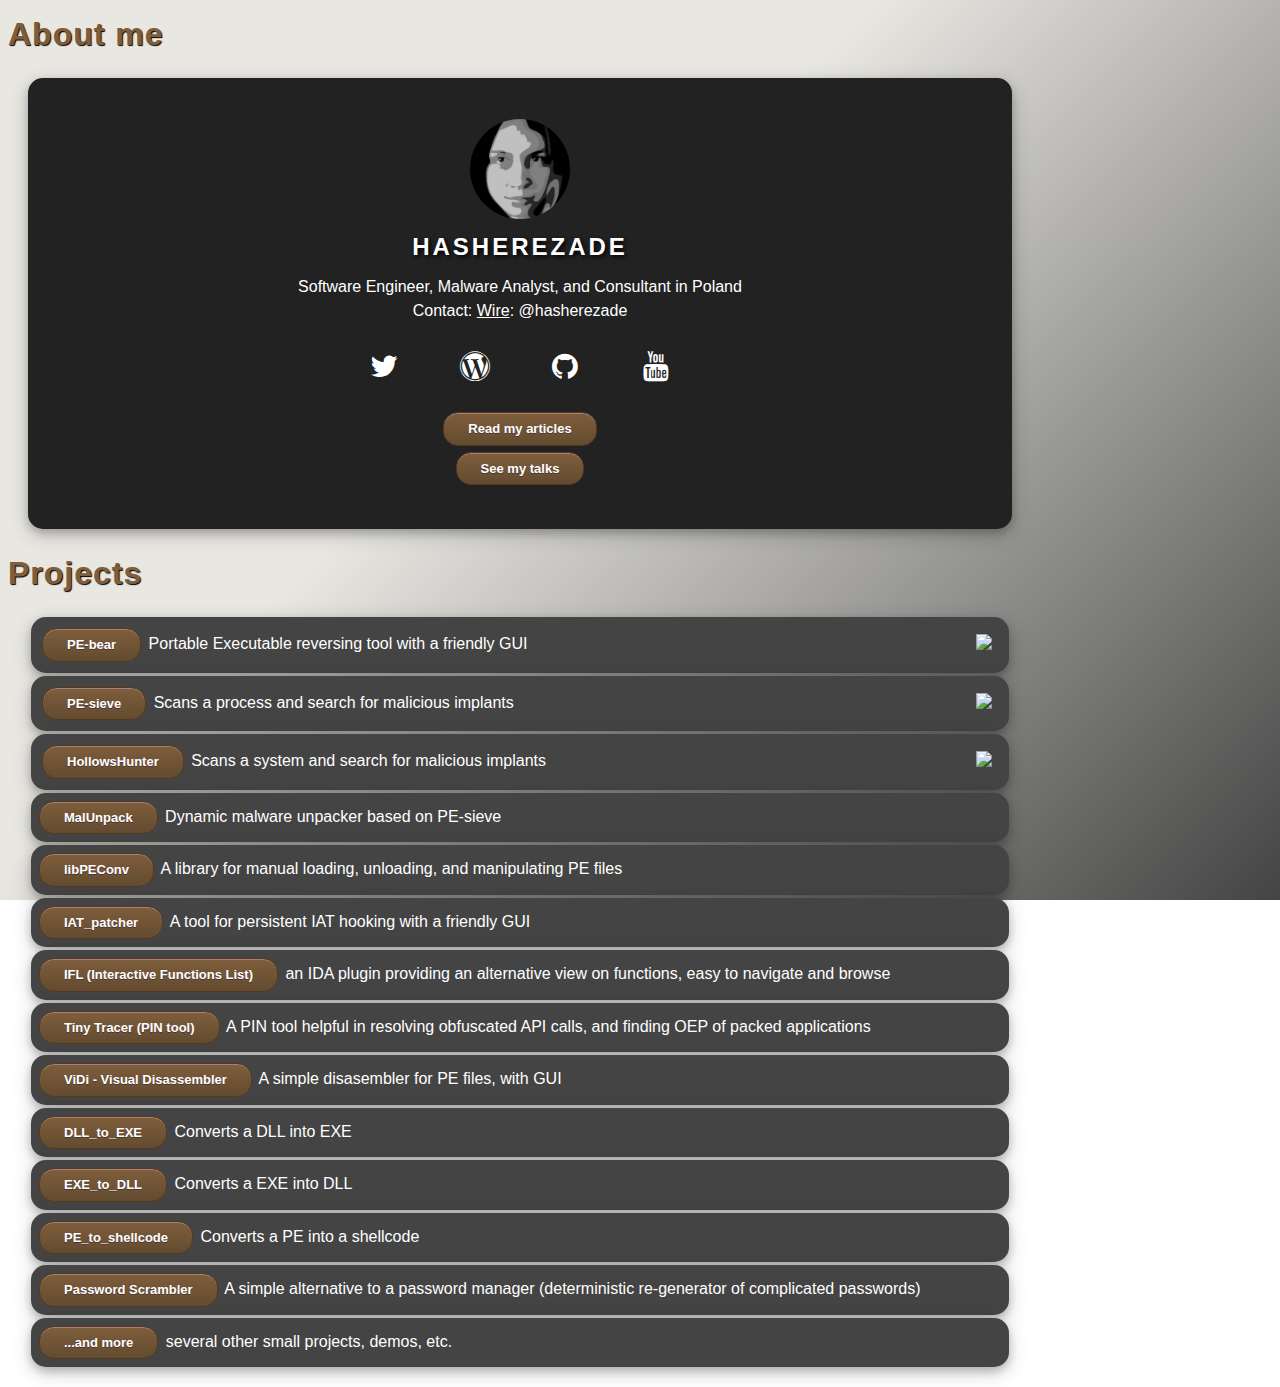
==== index.html @ d14320ca "[FEATURE] Added mal_unpack to the list" ====
<!DOCTYPE HTML>
<html lang="en-US">
    <head>
        <meta charset="UTF-8">
		<link rel="shortcut icon" href="favicon.ico" type="/image/x-icon">
		<link rel="stylesheet" href="https://cdnjs.cloudflare.com/ajax/libs/font-awesome/4.7.0/css/font-awesome.min.css">
		<link rel="stylesheet" href="style.css"/>
		
        <title>Hasherezade's projects</title>
		<meta name="HandheldFriendly" content="True"/>
		<meta name="MobileOptimized" content="320"/>
		<meta name="viewport" content="width=device-width, initial-scale=1, minimum-scale=1, target-densitydpi=device-dpi" />
		<meta name="robots" content="index"/><meta name="description" content="Hasherezade. Software engineer, Malware Analyst, and consultant in Poland."/>
		<meta name="keywords" content="programming, technology, reverse engineering, malware"/>
		<meta name="author" content="Hasherezade"/>
    </head>
    <body>
		<h1>About me</h1>
		<div class="view_adjusted">
		<div class="central_box">
		<p>
		<center>
		<img src="img/logo.jpg" class="avatar"></img><br/>
		<h2>HASHEREZADE</h2>
		Software Engineer, Malware Analyst, and Consultant in Poland</a><br/>
		Contact: <a href="http://wire.com" target="_blank">Wire</a>: @hasherezade
		<br/>
		<a href="https://twitter.com/hasherezade/" class="fa fa-twitter" target="_blank"></a>
		<a href="https://hshrzd.wordpress.com/" class="fa fa-wordpress" target="_blank"></a>
		<a href="https://github.com/hasherezade/" class="fa fa-github" target="_blank"></a>
		<a href="https://youtube.com/hasherezade/" class="fa fa-youtube" target="_blank"></a>
		<br/>
		<a href="articles.html" class="myButton">Read my articles</a><br/>
		<a href="https://talks.hasherezade.net/" class="myButton" target="_blank" >See my talks</a><br/>
		</center>
		</p>
		</div>
		</div>
		<h1>Projects</h1>
		<div class="view_adjusted">
		<div class="links_box">
		
			<span class="blurb_box">
			<table border="0" width="100%"><tr><td>
			<a href="https://hshrzd.wordpress.com/pe-bear/" class="myButton" target="_blank">PE-bear</a>
			Portable Executable reversing tool with a friendly GUI 
			<img src="https://img.shields.io/github/release/hasherezade/pe-bear-releases.svg" class="buildButton" align="right"></img>
			</td></tr></table>
			</span>
			
			<span class="blurb_box">
			<table border="0" width="100%"><tr><td>
			<a href="https://pe-sieve.hasherezade.net" class="myButton"  target="_blank">PE-sieve</a>
			Scans a process and search for malicious implants
			<img src="https://img.shields.io/github/release/hasherezade/pe-sieve.svg" class="buildButton" align="right"></img>
			</td></tr></table>
			</span>
			
			<span class="blurb_box">
			<table border="0" width="100%"><tr><td>
			<a href="https://github.com/hasherezade/hollows_hunter" class="myButton"  target="_blank">HollowsHunter</a>
			Scans a system and search for malicious implants
			<img src="https://img.shields.io/github/release/hasherezade/hollows_hunter.svg" class="buildButton" align="right"></img>
			</td></tr></table>
			</span>

			<span class="blurb_box">
			<a href="https://github.com/hasherezade/mal_unpack" class="myButton" target="_blank">MalUnpack</a>
			Dynamic malware unpacker based on PE-sieve 
			</span>

			<span class="blurb_box">
			<a href="https://github.com/hasherezade/libPeConv" class="myButton" target="_blank">libPEConv</a>
			A library for manual loading, unloading, and manipulating PE files
			</span>
			<span class="blurb_box">
			<a href="https://hasherezade.github.io/IAT_patcher/" class="myButton" target="_blank">IAT_patcher</a>
			A tool for persistent IAT hooking with a friendly GUI
			</span>
			<span class="blurb_box">
			<a href="https://github.com/hasherezade/ida_ifl" class="myButton" target="_blank">IFL (Interactive Functions List)</a>
			an IDA plugin providing an alternative view on functions, easy to navigate and browse
			</span>
			<span class="blurb_box">
			<a href="https://github.com/hasherezade/tiny_tracer" class="myButton" target="_blank">Tiny Tracer (PIN tool)</a>
			A PIN tool helpful in resolving obfuscated API calls, and finding OEP of packed applications
			</span>
			<span class="blurb_box">
			<a href="https://hshrzd.wordpress.com/vidi-visual-disassembler/" class="myButton" target="_blank">ViDi - Visual Disassembler</a>
			A simple disasembler for PE files, with GUI
			</span>
			<span class="blurb_box">
			<a href="https://github.com/hasherezade/dll_to_exe" class="myButton" target="_blank">DLL_to_EXE</a>
			Converts a DLL into EXE
			</span>
			<span class="blurb_box">
			<a href="https://github.com/hasherezade/exe_to_dll" class="myButton" target="_blank">EXE_to_DLL</a>
			Converts a EXE into DLL
			</span>
			<span class="blurb_box">
			<a href="https://github.com/hasherezade/pe_to_shellcode" class="myButton" target="_blank">PE_to_shellcode</a>
			Converts a PE into a shellcode
			</span>
			<span class="blurb_box">
			<a href="https://hasherezade.github.io/passcrambler/" class="myButton">Password Scrambler</a>
			A simple alternative to a password manager (deterministic re-generator of complicated passwords)
			</span>
			<span class="blurb_box">
			<a class="myButton" onclick="window.open('https://github.com/hasherezade?tab=repositories')">...and more</a>
			several other small projects, demos, etc.
			</span>
		</div>
		</div>
	</body>
</html>
---- style.css ----
@viewport {
  width: device-width;
  zoom: 1.0 ;
} 

@-ms-viewport {
  width: device-width;
}

/* code that is here, until the first @media block, will apply to any screen size */
.view_adjusted {
    width: 1024px;
}

@media screen and (max-width: 1024px) {
  /* comes into effect for screens bigger than max-width pixels */
  .view_adjusted {
    width: 100% ;
  }
}

/* code that is here will apply to any screen size */ 

/**
 * Prevent iOS text size adjust after orientation change, without disabling
 * user zoom.
 */
html {
  -ms-text-size-adjust: 100%;
  -webkit-text-size-adjust: 100%;
}

p {
  color: white;
  text-align: center;
  opacity: 1;
}

body {
  box-sizing: border-box;
  color:#373737;
  background-color: e8e7e2;
  background: -webkit-linear-gradient(315deg, #e8e7e2 0%, #e8e7e2 47%, #444444 100%) fixed;
  background: linear-gradient(135deg, #e8e7e2 0%, #e8e7e2 40%, #444444 100%) fixed;
  font-size: 16px;
  font-family: 'Myriad Pro', Calibri, Helvetica, Arial, sans-serif;
  line-height: 1.5;
  -webkit-font-smoothing: antialiased;
}

h1, h2, h3, h4, h5, h6 {
  margin: 10px 0;
  font-weight: 700;
  color:white;
  font-family: 'Lucida Grande', 'Calibri', Helvetica, Arial, sans-serif;
  letter-spacing: +1px;
  text-shadow: 2px 2px 4px #000000;
}

h1 {
  color: #7d5d3b;
  text-shadow: 1px 1px 1px #000000;
} 

h2{
  letter-spacing: +3px;
}

.central_box {
  background-color: #222222;
  color: white;
  border-radius: 15px;
  display: block;
  margin: 20px;
  align-items: center;
  padding: 25px;
  box-shadow: 0 4px 8px 0 rgba(0, 0, 0, 0.2), 0 6px 20px 0 rgba(0, 0, 0, 0.19);
}

.links_box {
  margin: 20px;
  align-items: center;
}

.content_box {
  margin: 1.5%;
}


.avatar {
  vertical-align: middle;
  width: 100px;
  height: 100px;
  border-radius: 50%;
}

.icon {
  vertical-align: middle;
  width: 25px;
  height: 25px;
  margin: 5px;
}

 /* unvisited link */
a:link {
  color: white;
}

/* visited link */
a:visited {
  color: goldenrod;
}

/* mouse over link */
a:hover {
  color: hotpink;
}

/* selected link */
a:active {
  color: purple;
}

.normal {
	filter: invert(0%);
}

.inverted {
	filter: invert(100%);
}

.blurb_box {
  background-color: #444444;
  color: white;
  border-radius: 15px;
  display: block;
  margin: 3px;
  text-align: left;
  padding: 5px;
  box-shadow: 0 4px 8px 0 rgba(0, 0, 0, 0.2), 0 6px 20px 0 rgba(0, 0, 0, 0.19);
}

.blurb_box:hover {
  background-color: #222222;
  color: white;
}

.myButton {
	box-shadow:inset 0px 1px 0px 0px #a6827e;
	background:linear-gradient(to bottom, #7d5d3b 5%, #634b30 100%);
	background-color:#7d5d3b;
	border-radius:15px;
	border:1px solid #54381e;
	display:inline-block;
	cursor:pointer;
	color:#ffffff;
	font-family:Arial;
	font-size:13px;
	font-weight:bold;
	padding:6px 24px;
	text-decoration:none;
	text-shadow:0px 1px 0px #4d3534;
	margin: 3px;
}

.myButton:hover {
	background:linear-gradient(to bottom, #634b30 5%, #7d5d3b 100%);
	background-color:#634b30;
}
.myButton:active {
	position:relative;
	top:1px;
}

.buildButton {
	background-color:none;
	display:inline-block;
	align-items: right;
	padding:6px 6px;
	margin: 3px;
}

.tooltip {
  position: relative;
  display: inline-block;
  border-bottom: 1px dotted black;
}

.tooltip .tooltiptext {
  visibility: hidden;
  background-color: white;
  color: black;
  min-width: 350px;
  text-align: center;
  border-radius: 6px;
  padding: 5px 0;
  
  /* Position the tooltip */
  position: absolute;
  z-index: 1;
  top: -5px;
  left: 105%;
}

.tooltip:hover .tooltiptext {
  visibility: visible;
  opacity: 0.9;
}

/* Style all font awesome icons */
.fa {
  padding: 3%;
  font-size: 30px;
  width: 30px;
  text-align: center;
  text-decoration: none;
  border-radius: 50%;
}

/* Add a hover effect if you want */
.fa:hover {
  opacity: 0.7;
}

.no_bg
{
	color:#ffffff;
	text-decoration:none;
}

.no_bg:link
{
	color:#ffffff;
	text-decoration:none;
}

.no_bg:hover
{
	color:lime;
}
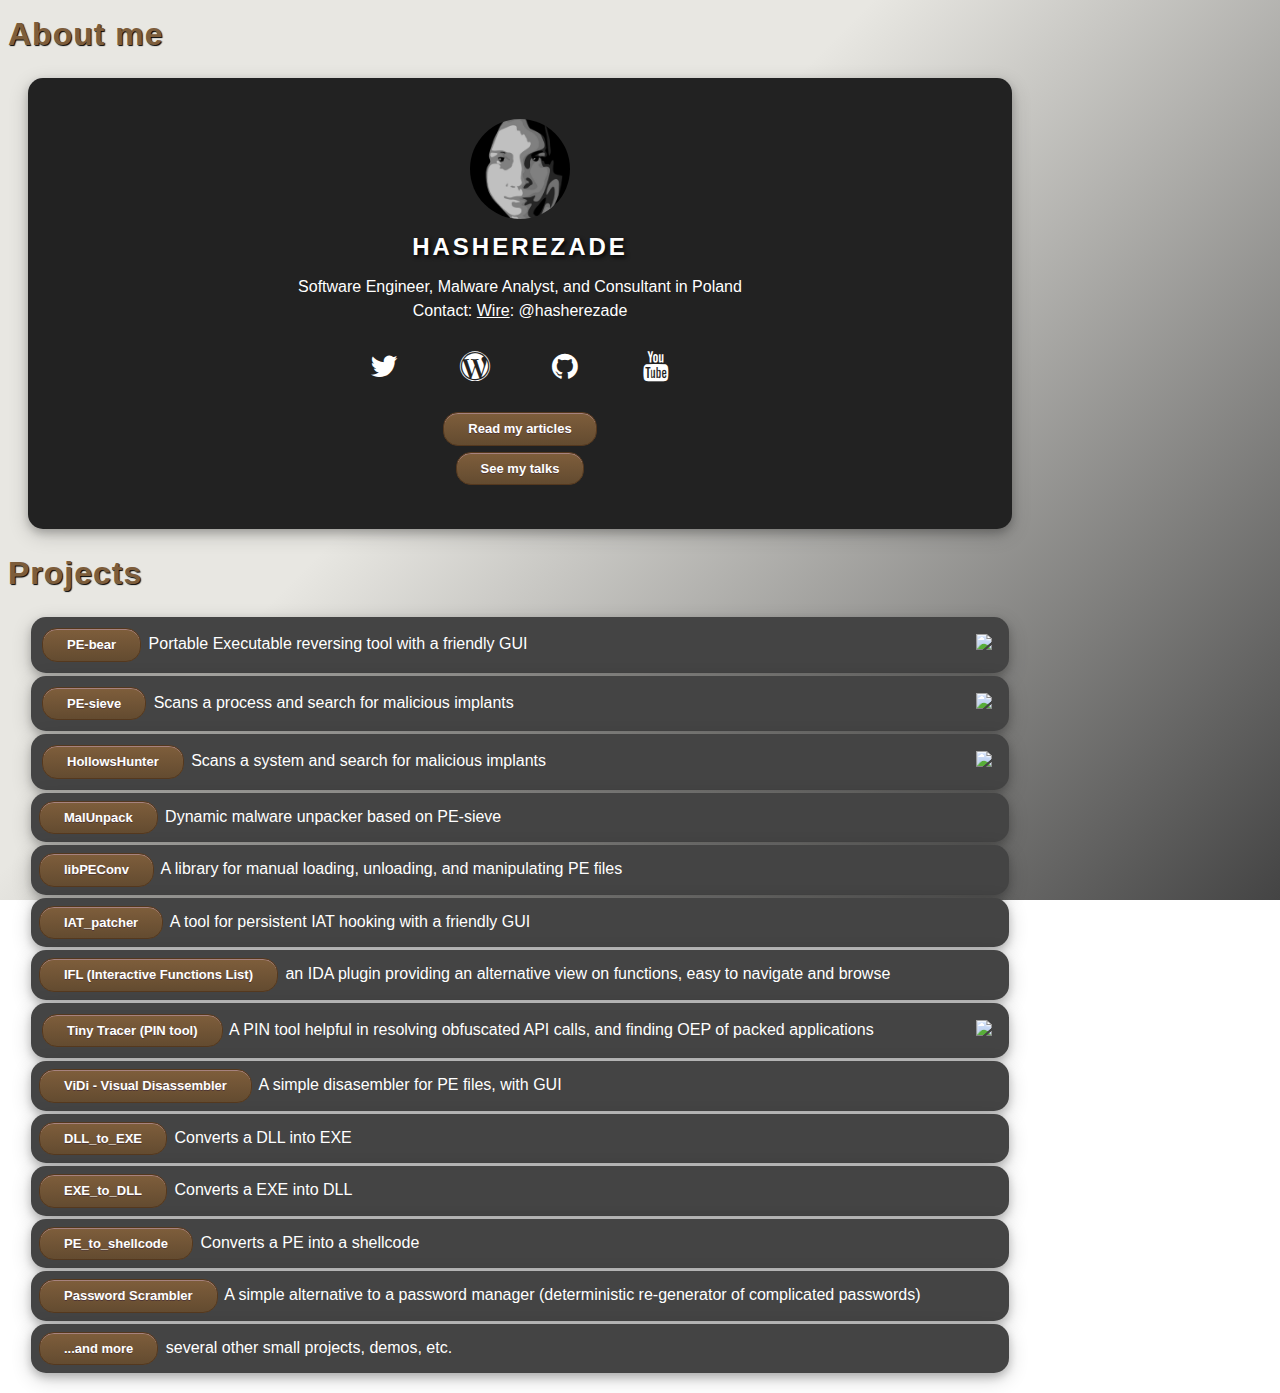
==== commit 64196143: "[FEATURE] Added badge for TinyTracer" ====
--- a/index.html
+++ b/index.html
@@ -25,10 +25,10 @@
 		Software Engineer, Malware Analyst, and Consultant in Poland</a><br/>
 		Contact: <a href="http://wire.com" target="_blank">Wire</a>: @hasherezade
 		<br/>
-		<a href="https://twitter.com/hasherezade/" class="fa fa-twitter" target="_blank"></a>
-		<a href="https://hshrzd.wordpress.com/" class="fa fa-wordpress" target="_blank"></a>
-		<a href="https://github.com/hasherezade/" class="fa fa-github" target="_blank"></a>
-		<a href="https://youtube.com/hasherezade/" class="fa fa-youtube" target="_blank"></a>
+		<a href="https://twitter.com/hasherezade/" class="fa fa-twitter"></a>
+		<a href="https://hshrzd.wordpress.com/" class="fa fa-wordpress"></a>
+		<a href="https://github.com/hasherezade/" class="fa fa-github"></a>
+		<a href="https://youtube.com/hasherezade/" class="fa fa-youtube"></a>
 		<br/>
 		<a href="articles.html" class="myButton">Read my articles</a><br/>
 		<a href="https://talks.hasherezade.net/" class="myButton" target="_blank" >See my talks</a><br/>
@@ -81,10 +81,15 @@
 			<a href="https://github.com/hasherezade/ida_ifl" class="myButton" target="_blank">IFL (Interactive Functions List)</a>
 			an IDA plugin providing an alternative view on functions, easy to navigate and browse
 			</span>
+			
 			<span class="blurb_box">
+			<table border="0" width="100%"><tr><td>
 			<a href="https://github.com/hasherezade/tiny_tracer" class="myButton" target="_blank">Tiny Tracer (PIN tool)</a>
 			A PIN tool helpful in resolving obfuscated API calls, and finding OEP of packed applications
+			<img src="https://img.shields.io/github/release/hasherezade/tiny_tracer.svg" class="buildButton" align="right"></img>
+			</td></tr></table>
 			</span>
+			
 			<span class="blurb_box">
 			<a href="https://hshrzd.wordpress.com/vidi-visual-disassembler/" class="myButton" target="_blank">ViDi - Visual Disassembler</a>
 			A simple disasembler for PE files, with GUI
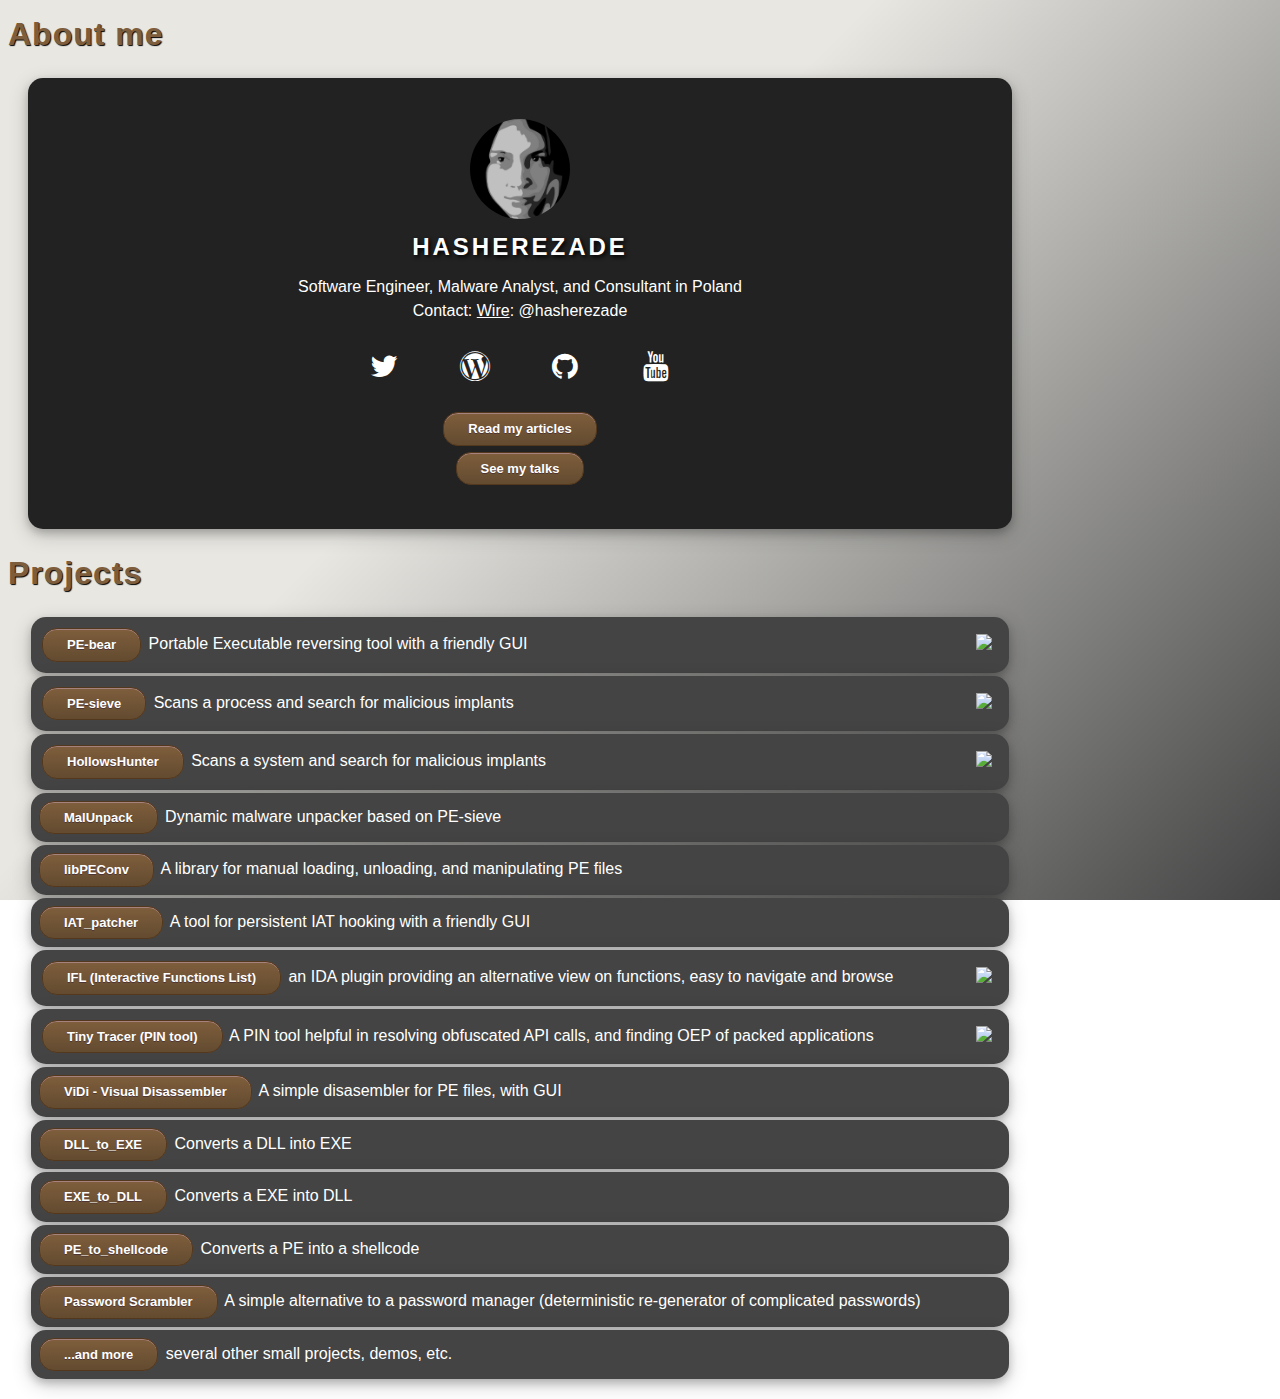
==== commit 1049c17c: "[FEATURE] Added badge for IDA IFL" ====
--- a/index.html
+++ b/index.html
@@ -77,9 +77,13 @@
 			<a href="https://hasherezade.github.io/IAT_patcher/" class="myButton" target="_blank">IAT_patcher</a>
 			A tool for persistent IAT hooking with a friendly GUI
 			</span>
+			
 			<span class="blurb_box">
+			<table border="0" width="100%"><tr><td>
 			<a href="https://github.com/hasherezade/ida_ifl" class="myButton" target="_blank">IFL (Interactive Functions List)</a>
 			an IDA plugin providing an alternative view on functions, easy to navigate and browse
+			<img src="https://img.shields.io/github/release/hasherezade/ida_ifl.svg" class="buildButton" align="right"></img>
+			</td></tr></table>
 			</span>
 			
 			<span class="blurb_box">
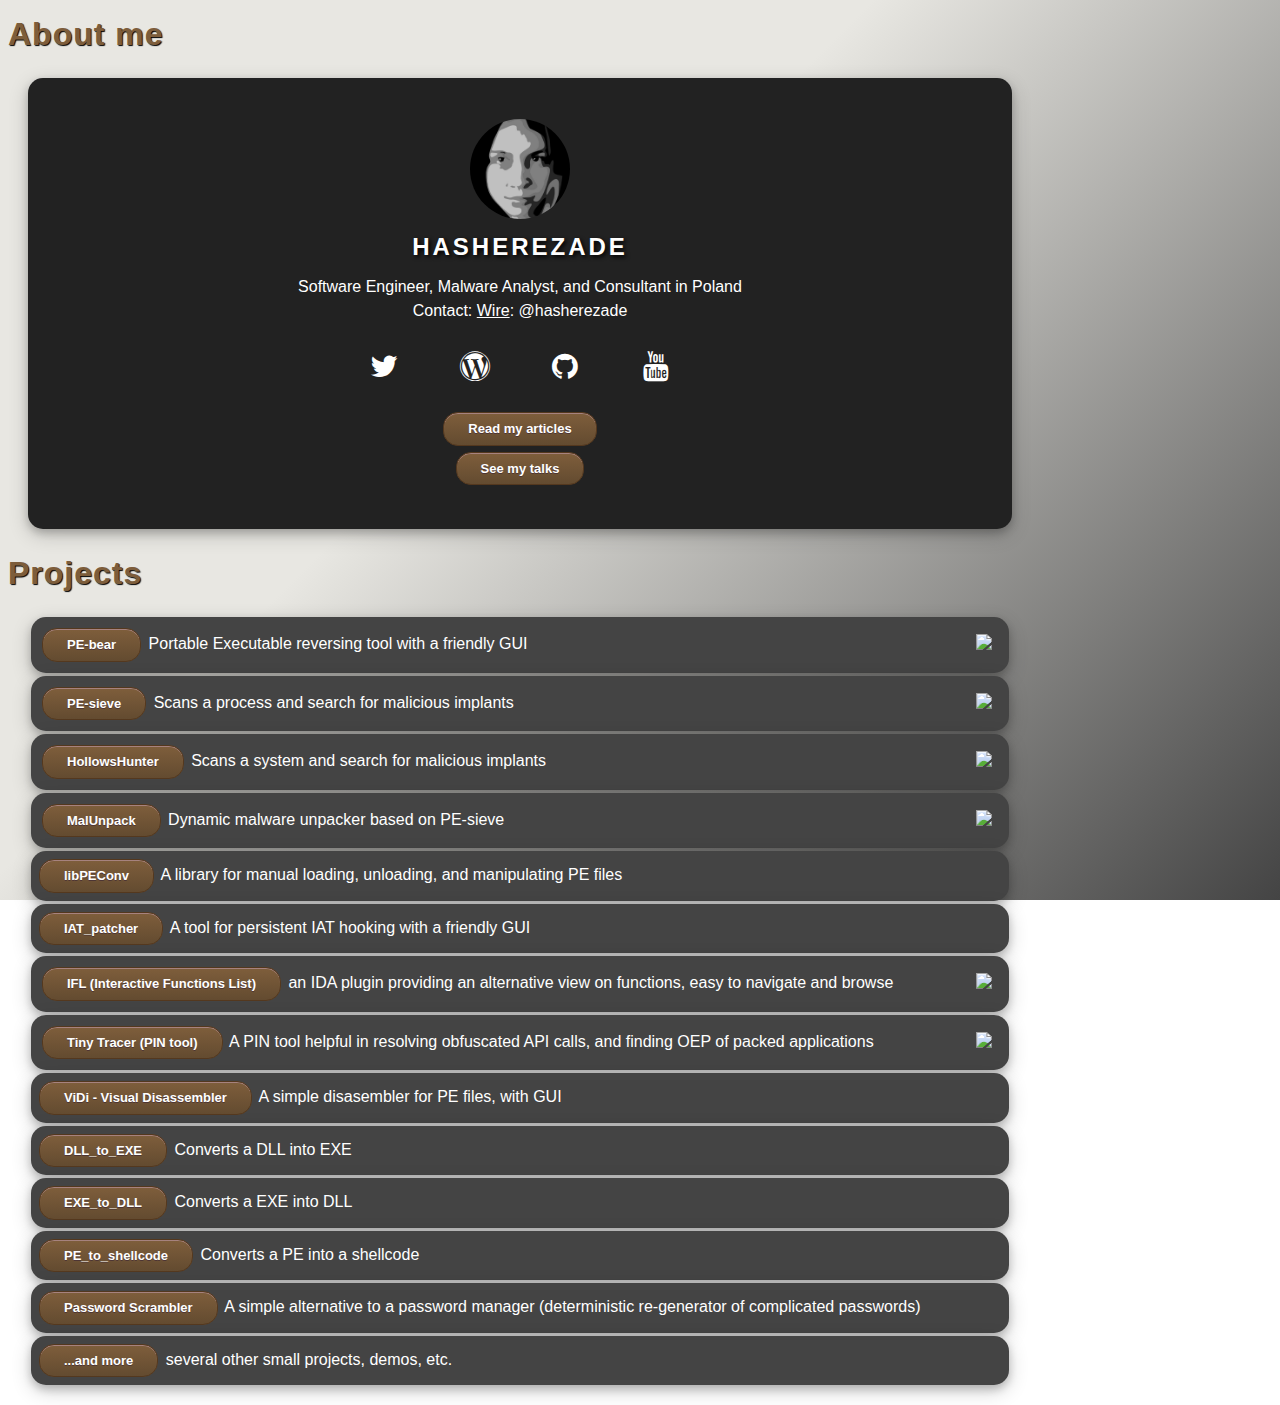
==== commit 62939407: "Added badge for mal_unpack" ====
--- a/index.html
+++ b/index.html
@@ -65,8 +65,11 @@
 			</span>
 
 			<span class="blurb_box">
+			<table border="0" width="100%"><tr><td>
 			<a href="https://github.com/hasherezade/mal_unpack" class="myButton" target="_blank">MalUnpack</a>
 			Dynamic malware unpacker based on PE-sieve 
+			<img src="https://img.shields.io/github/release/hasherezade/mal_unpack.svg" class="buildButton" align="right"></img>
+			</td></tr></table>
 			</span>
 
 			<span class="blurb_box">
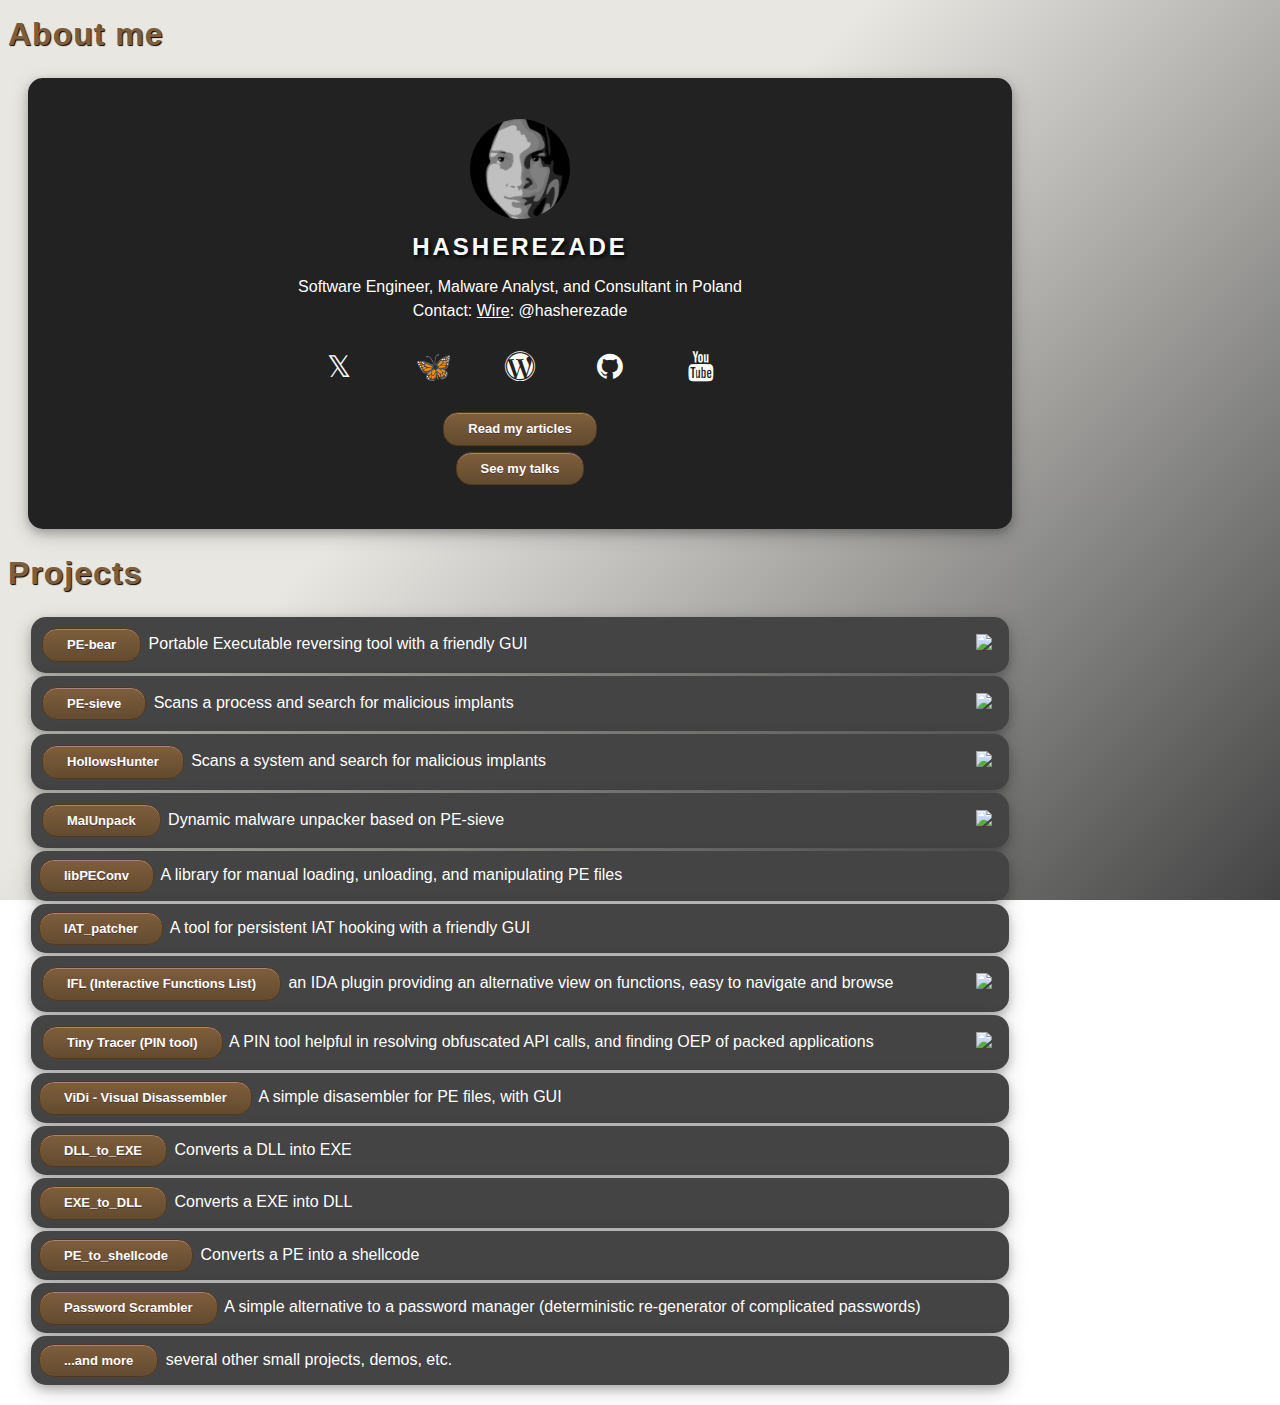
==== commit b7f655c7: "Changed social media buttons. Added Bsky" ====
--- a/index.html
+++ b/index.html
@@ -25,7 +25,8 @@
 		Software Engineer, Malware Analyst, and Consultant in Poland</a><br/>
 		Contact: <a href="http://wire.com" target="_blank">Wire</a>: @hasherezade
 		<br/>
-		<a href="https://twitter.com/hasherezade/" class="fa fa-twitter"></a>
+		<a href="https://twitter.com/hasherezade/" class="fa">𝕏</a>
+		<a href="https://hasherezade.bsky.social" class="fa">🦋</a>
 		<a href="https://hshrzd.wordpress.com/" class="fa fa-wordpress"></a>
 		<a href="https://github.com/hasherezade/" class="fa fa-github"></a>
 		<a href="https://youtube.com/hasherezade/" class="fa fa-youtube"></a>
@@ -44,7 +45,7 @@
 			<table border="0" width="100%"><tr><td>
 			<a href="https://hshrzd.wordpress.com/pe-bear/" class="myButton" target="_blank">PE-bear</a>
 			Portable Executable reversing tool with a friendly GUI 
-			<img src="https://img.shields.io/github/release/hasherezade/pe-bear-releases.svg" class="buildButton" align="right"></img>
+			<img src="https://img.shields.io/github/release/hasherezade/pe-bear.svg" class="buildButton" align="right"></img>
 			</td></tr></table>
 			</span>
 			
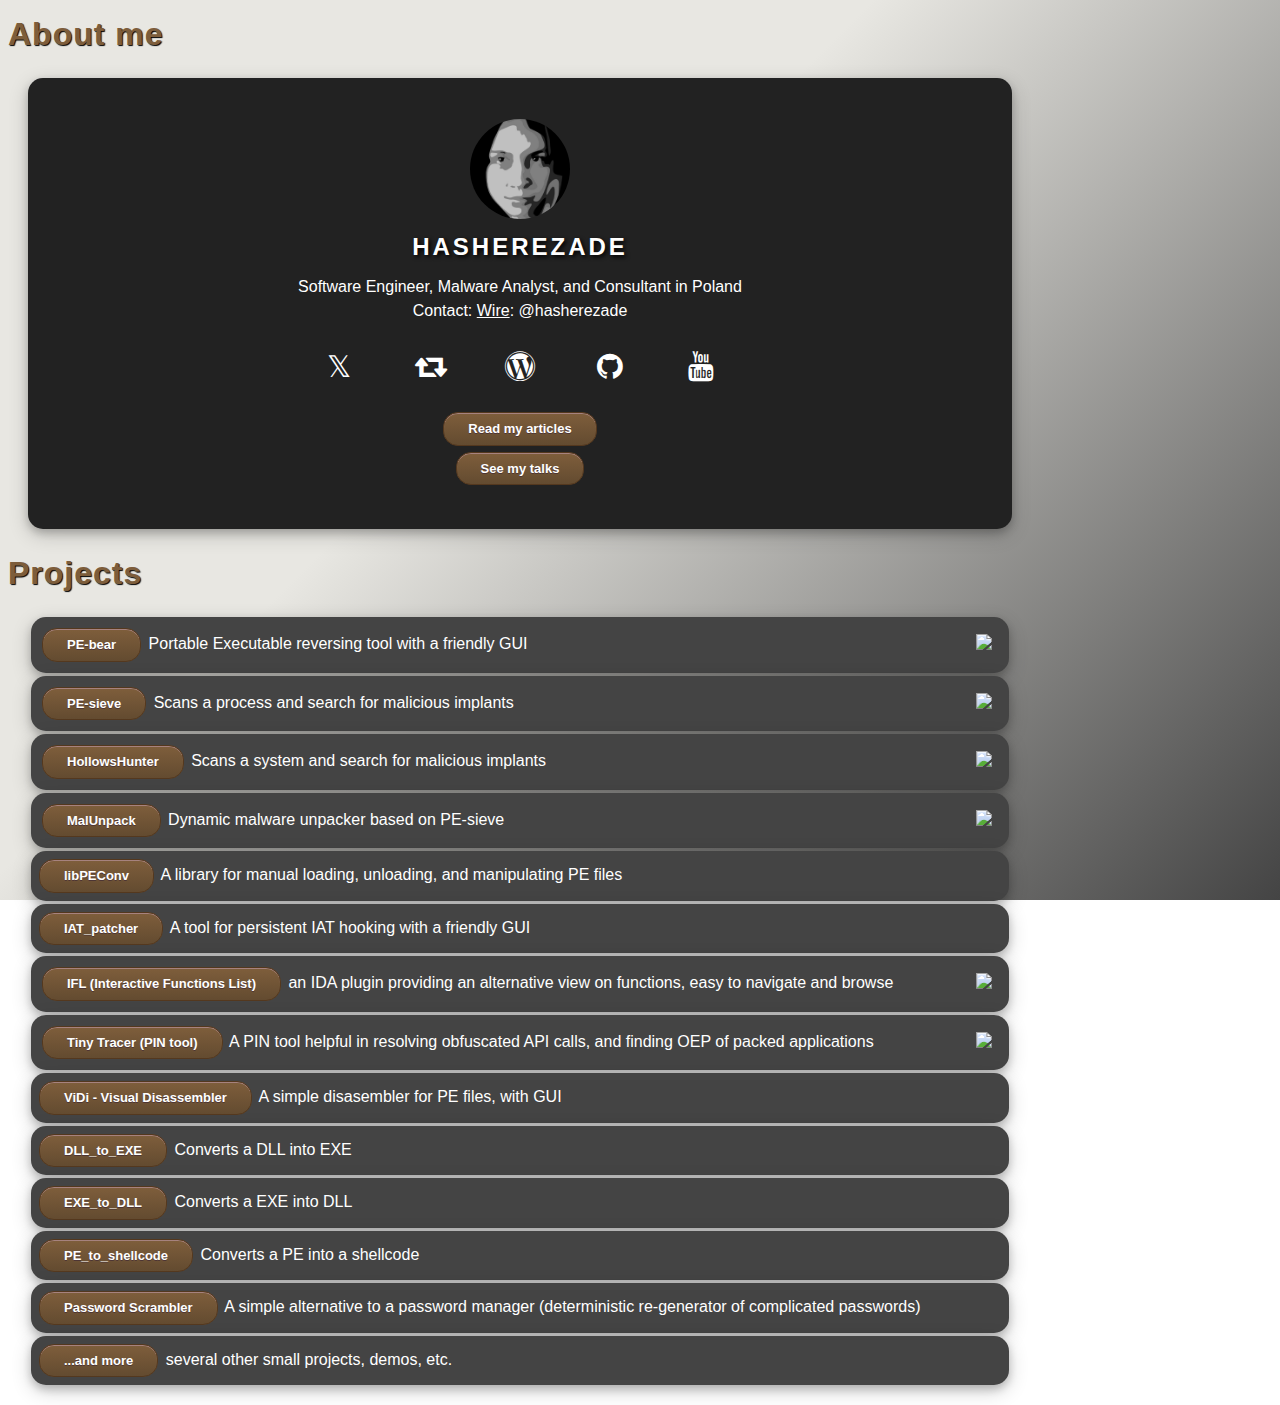
==== commit 1be685d9: "Changed icon" ====
--- a/index.html
+++ b/index.html
@@ -25,11 +25,11 @@
 		Software Engineer, Malware Analyst, and Consultant in Poland</a><br/>
 		Contact: <a href="http://wire.com" target="_blank">Wire</a>: @hasherezade
 		<br/>
-		<a href="https://twitter.com/hasherezade/" class="fa">𝕏</a>
-		<a href="https://hasherezade.bsky.social" class="fa">🦋</a>
-		<a href="https://hshrzd.wordpress.com/" class="fa fa-wordpress"></a>
-		<a href="https://github.com/hasherezade/" class="fa fa-github"></a>
-		<a href="https://youtube.com/hasherezade/" class="fa fa-youtube"></a>
+		<a href="https://twitter.com/hasherezade/" class="fa" title="X (Twitter)">𝕏</a>
+		<a href="https://hasherezade.bsky.social" class="fa fa-retweet" title="Blue Sky"></a>
+		<a href="https://hshrzd.wordpress.com/" class="fa fa-wordpress" title="Wordpress"></a>
+		<a href="https://github.com/hasherezade/" class="fa fa-github" title="Github"></a>
+		<a href="https://youtube.com/hasherezade/" class="fa fa-youtube" title="YouTube"></a>
 		<br/>
 		<a href="articles.html" class="myButton">Read my articles</a><br/>
 		<a href="https://talks.hasherezade.net/" class="myButton" target="_blank" >See my talks</a><br/>
